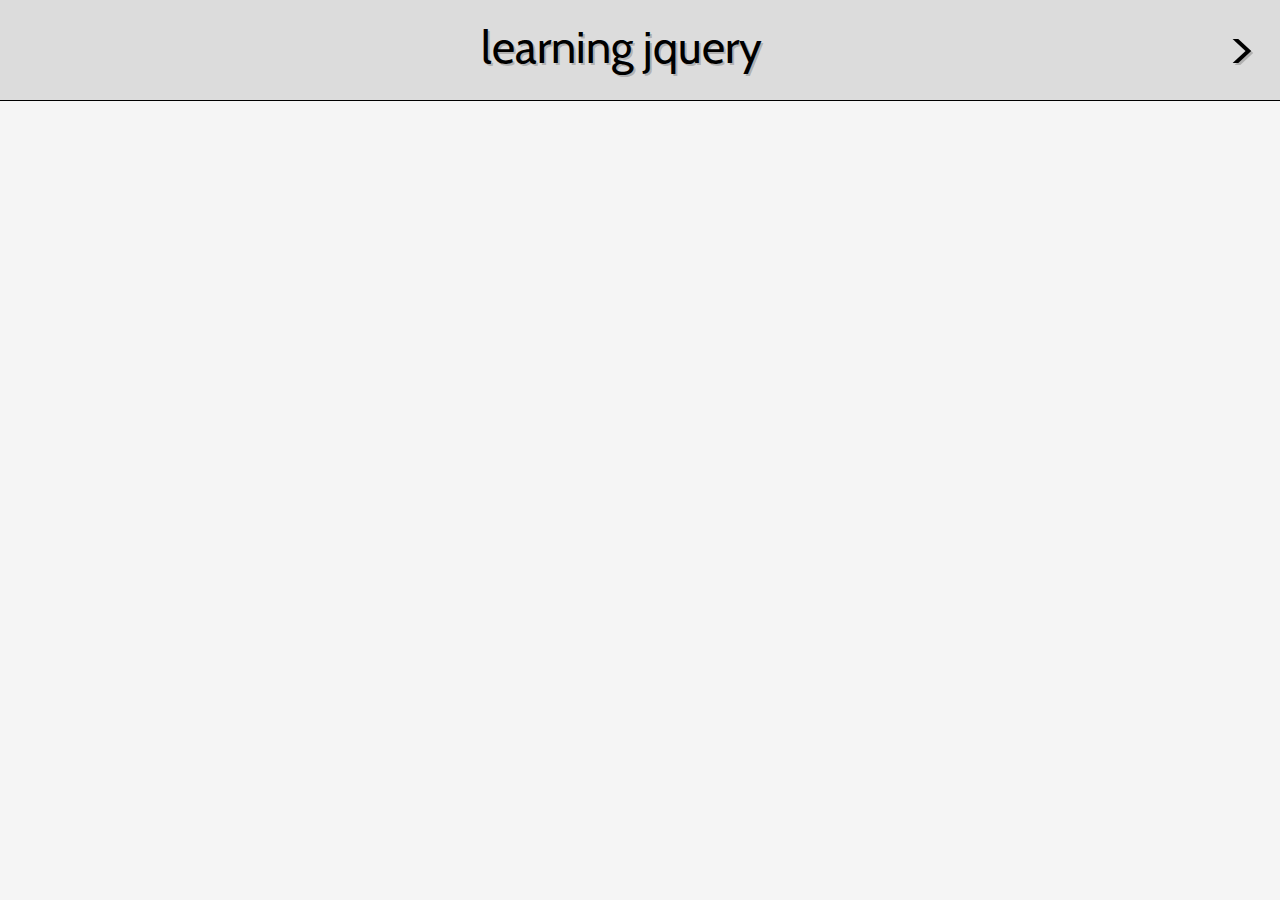
==== learningjquery.html @ 0020da13 "Added a new page - Learning jquery" ====
<!DOCTYPE html>
<html>
<head>
	<title>learning javascript</title>
	<link rel="icon" href="images/favicon.ico" />
	<script src="js/learningjquery/jquery.js"></script>
	<link rel="stylesheet" type="text/css" href="css/learningjquery/styles.css" />
</head>
<body>

<div class="Header">
	<div class="nextpage">
		<a href="index.html">></a>
	</div>
	<div class="title">
		<b>learning</b> jquery
	</div>
</div>


<div class="body">

</div>

</body>
</html>
---- css/learningjquery/styles.css ----
body
		{
			margin: 0px;
			text-align: center;
			background-color: rgba(0,0,0,.04);
			font-family: cabinRegular;
			font-weight: lighter;
		}

		*
		{
			text-transform: lowercase;
		}

		a
		{
			text-decoration: none;
			color: black;
		}

		h1, h2, h3, h4, h5
		{
			font-weight: lighter;
		}

		@font-face
		{
			font-family: cabinRegular;
			src: url(../../fonts/Cabin-Regular.otf);
		}

		.Header
		{
			text-align: center;
			background-color: rgba(0,0,0,.1);
			padding: 20px;
			padding-bottom: 26px;
			border-bottom-style: solid;
			border-bottom-width: 1px;
			text-shadow: 2px 2px rgba(0,0,0,.2);

		}

		.title
		{
			font-size: 45px;
		}

		.nextpage
		{
			float: right;
			font-size: 60px;
			width: 3%;
			height: 100%;
			line-height: .9;
		}

		.body
		{
			font-size: 20px;
			padding-bottom: 20px;
			padding-left: 2px;
			padding-right: 2px;
		}

		button
		{
			background-color: rgba(0,0,0,.03);
			font-family: cabinRegular;
			padding: 20px;
			border-style: dashed;
			transition: 1s;
			outline: 0;
		}

		button:hover
		{
			background-color: rgba(0,0,0,.1);
			transition: 1s;
		}

		span
		{
			border-bottom-width: 1px;
			border-bottom-style: solid;
		}
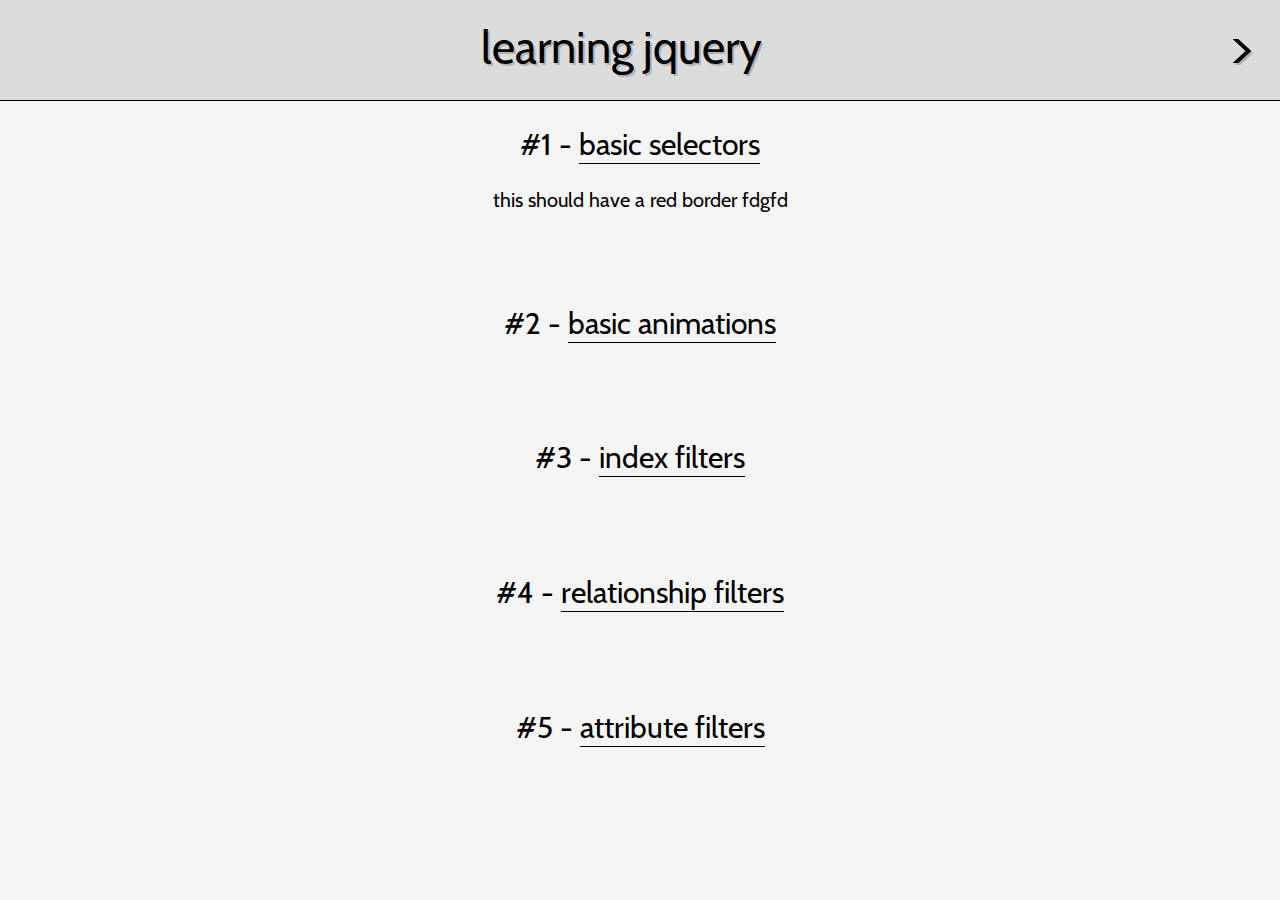
==== commit 02c8ba5c: "added jquery v. 3.1.1" ====
--- a/learningjquery.html
+++ b/learningjquery.html
@@ -3,7 +3,8 @@
 <head>
 	<title>learning javascript</title>
 	<link rel="icon" href="images/favicon.ico" />
-	<script src="js/learningjquery/jquery.js"></script>
+	<script type="text/javascript" src="jquery-3.1.1.min.js"></script>
+	<script type="text/javascript" src="js/learningjquery/jquery.js"></script>
 	<link rel="stylesheet" type="text/css" href="css/learningjquery/styles.css" />
 </head>
 <body>
@@ -20,6 +21,36 @@
 
 <div class="body">
 
+<!-- [START] basic selectors -->
+<h2><b>#1 -</b> <span>basic selectors</span></h2>
+	<p class="basicselector">this should have a red border fdgfd</p>
+<br><br>
+<!-- [END] basic selectors -->
+
+
+<!-- [START] basic selectors -->
+<h2><b>#2 -</b> <span>basic animations</span></h2>
+<br><br>
+<!-- [END] basic selectors -->
+
+
+<!-- [START] basic selectors -->
+<h2><b>#3 -</b> <span>index filters</span></h2>
+<br><br>
+<!-- [END] basic selectors -->
+
+
+<!-- [START] basic selectors -->
+<h2><b>#4 -</b> <span>relationship filters</span></h2>
+<br><br>
+<!-- [END] basic selectors -->
+
+
+<!-- [START] basic selectors -->
+<h2><b>#5 -</b> <span>attribute filters</span></h2>
+<br><br>
+<!-- [END] basic selectors -->
+
 </div>
 
 </body>
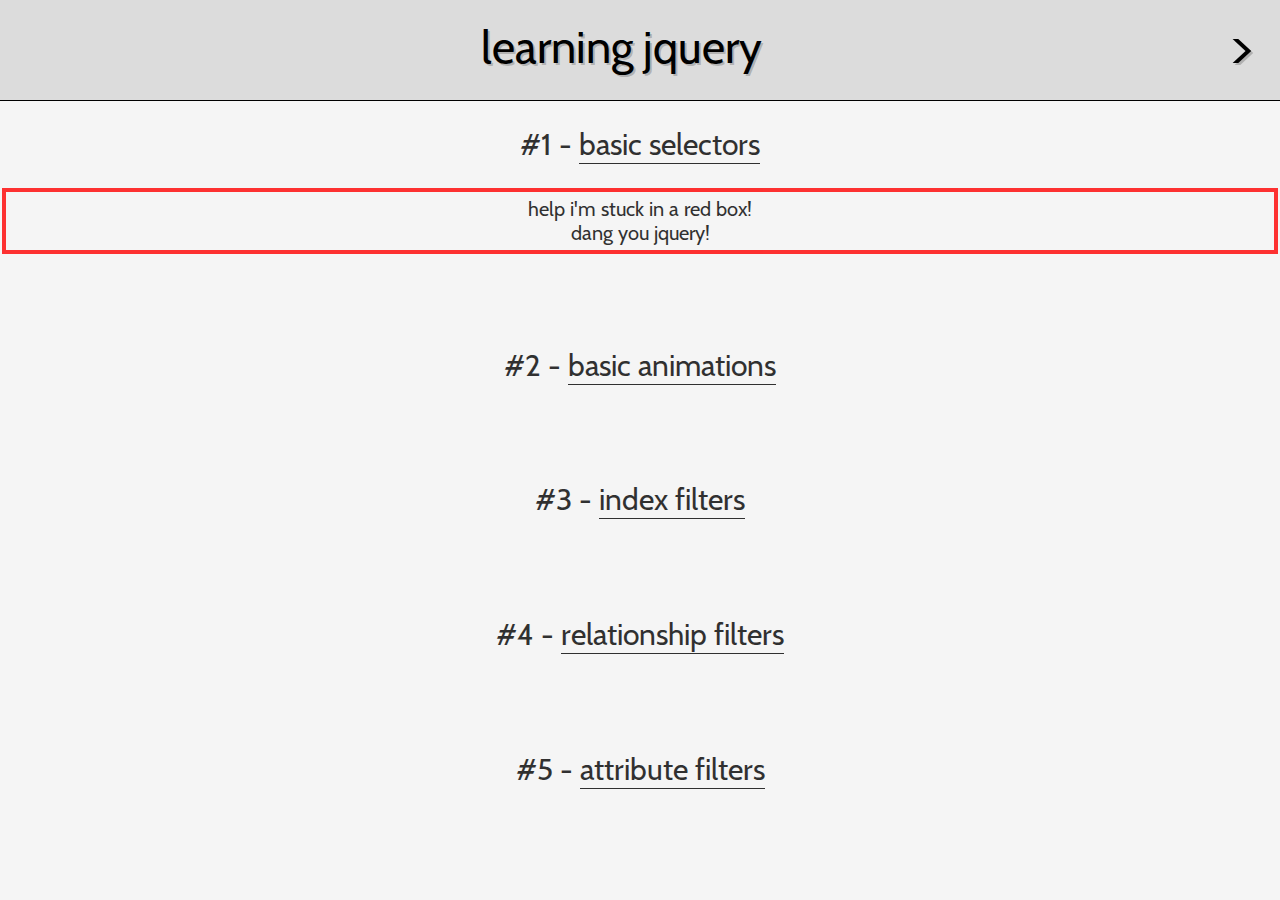
==== commit c3806204: "jquery - #1 - basic selectors (+ fadeIn effect)" ====
--- a/learningjquery.html
+++ b/learningjquery.html
@@ -3,9 +3,9 @@
 <head>
 	<title>learning javascript</title>
 	<link rel="icon" href="images/favicon.ico" />
-	<script type="text/javascript" src="jquery-3.1.1.min.js"></script>
+	<script type="text/javascript" src="js/learningjquery/jquery-3.1.1.min.js"></script>
+	<link rel="stylesheet" type="text/css" href="css/learningjquery/styles.css" />
 	<script type="text/javascript" src="js/learningjquery/jquery.js"></script>
-	<link rel="stylesheet" type="text/css" href="css/learningjquery/styles.css" />
 </head>
 <body>
 
@@ -23,7 +23,7 @@
 
 <!-- [START] basic selectors -->
 <h2><b>#1 -</b> <span>basic selectors</span></h2>
-	<p class="basicselector">this should have a red border fdgfd</p>
+	<p class="basicselector">help i'm stuck in a red box!<br>dang you jquery!</p>
 <br><br>
 <!-- [END] basic selectors -->
 
--- a/css/learningjquery/styles.css
+++ b/css/learningjquery/styles.css
@@ -61,6 +61,7 @@
 			padding-bottom: 20px;
 			padding-left: 2px;
 			padding-right: 2px;
+			display: none;
 		}
 
 		button
@@ -84,3 +85,8 @@
 			border-bottom-width: 1px;
 			border-bottom-style: solid;
 		}
+
+		.basicselector
+		{
+			padding: 5px;
+		}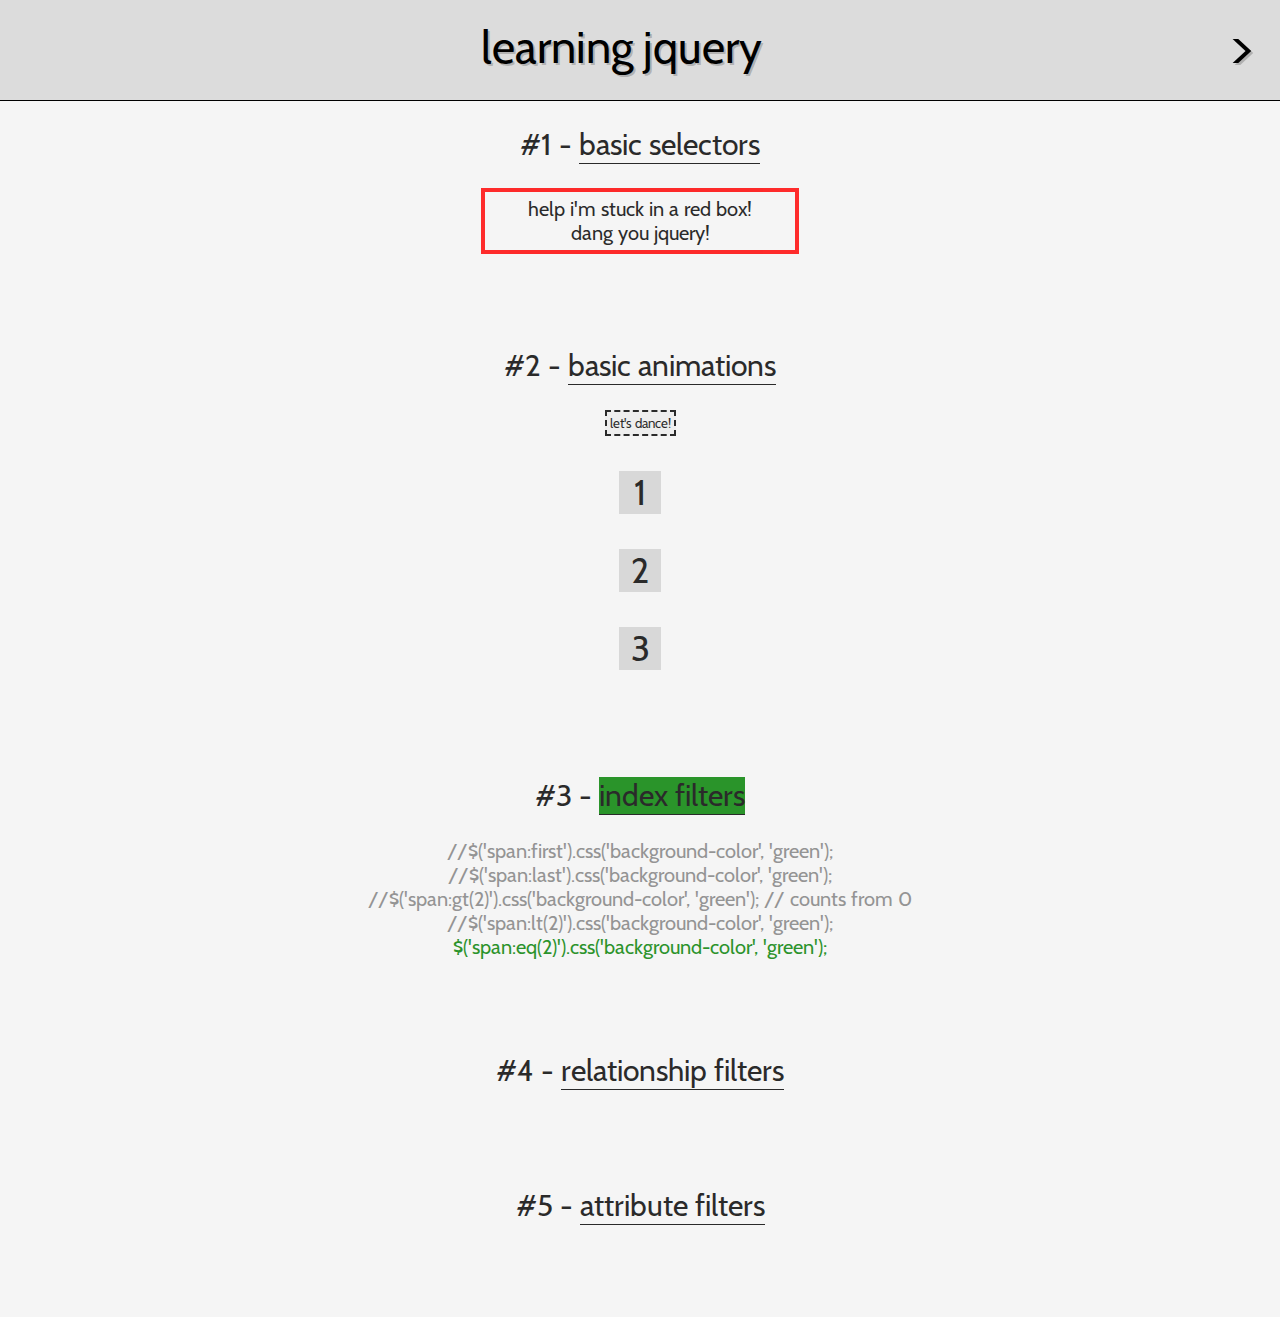
==== commit be0b33bf: "#2 & #3 - animations & index filters" ====
--- a/learningjquery.html
+++ b/learningjquery.html
@@ -30,12 +30,23 @@
 
 <!-- [START] basic selectors -->
 <h2><b>#2 -</b> <span>basic animations</span></h2>
+	<button class="basicanimation">Let's Dance!</button>
+	<p class="box">1</p>
+	<p class="box">2</p>
+	<p class="box">3</p>
 <br><br>
 <!-- [END] basic selectors -->
 
 
 <!-- [START] basic selectors -->
 <h2><b>#3 -</b> <span>index filters</span></h2>
+	<p>
+		<font color="gray">//$('span:first').css('background-color', 'green');<br>
+		//$('span:last').css('background-color', 'green');<br>
+		//$('span:gt(2)').css('background-color', 'green'); // counts from 0<br>
+		//$('span:lt(2)').css('background-color', 'green');<br></font>
+		<font color="green">$('span:<b>eq(2)</b>').css('background-color', 'green');</font>
+	</p>
 <br><br>
 <!-- [END] basic selectors -->
 
--- a/css/learningjquery/styles.css
+++ b/css/learningjquery/styles.css
@@ -38,12 +38,15 @@
 			border-bottom-style: solid;
 			border-bottom-width: 1px;
 			text-shadow: 2px 2px rgba(0,0,0,.2);
-
 		}
 
 		.title
 		{
 			font-size: 45px;
+						margin-left: auto;
+			margin-right: auto;
+			display: inline-block;
+			position: relative;
 		}
 
 		.nextpage
@@ -61,7 +64,6 @@
 			padding-bottom: 20px;
 			padding-left: 2px;
 			padding-right: 2px;
-			display: none;
 		}
 
 		button
@@ -89,4 +91,22 @@
 		.basicselector
 		{
 			padding: 5px;
+			margin-left: auto;
+			margin-right: auto;
+			width: 300px;
+		}
+
+		.basicanimation
+		{
+			padding: 3px;
+		}
+
+		.box
+		{
+			background-color: lightgray;
+			width: 42px;
+			font-size: 35px;
+			vertical-align: middle;
+			margin-left: auto;
+			margin-right: auto;
 		}